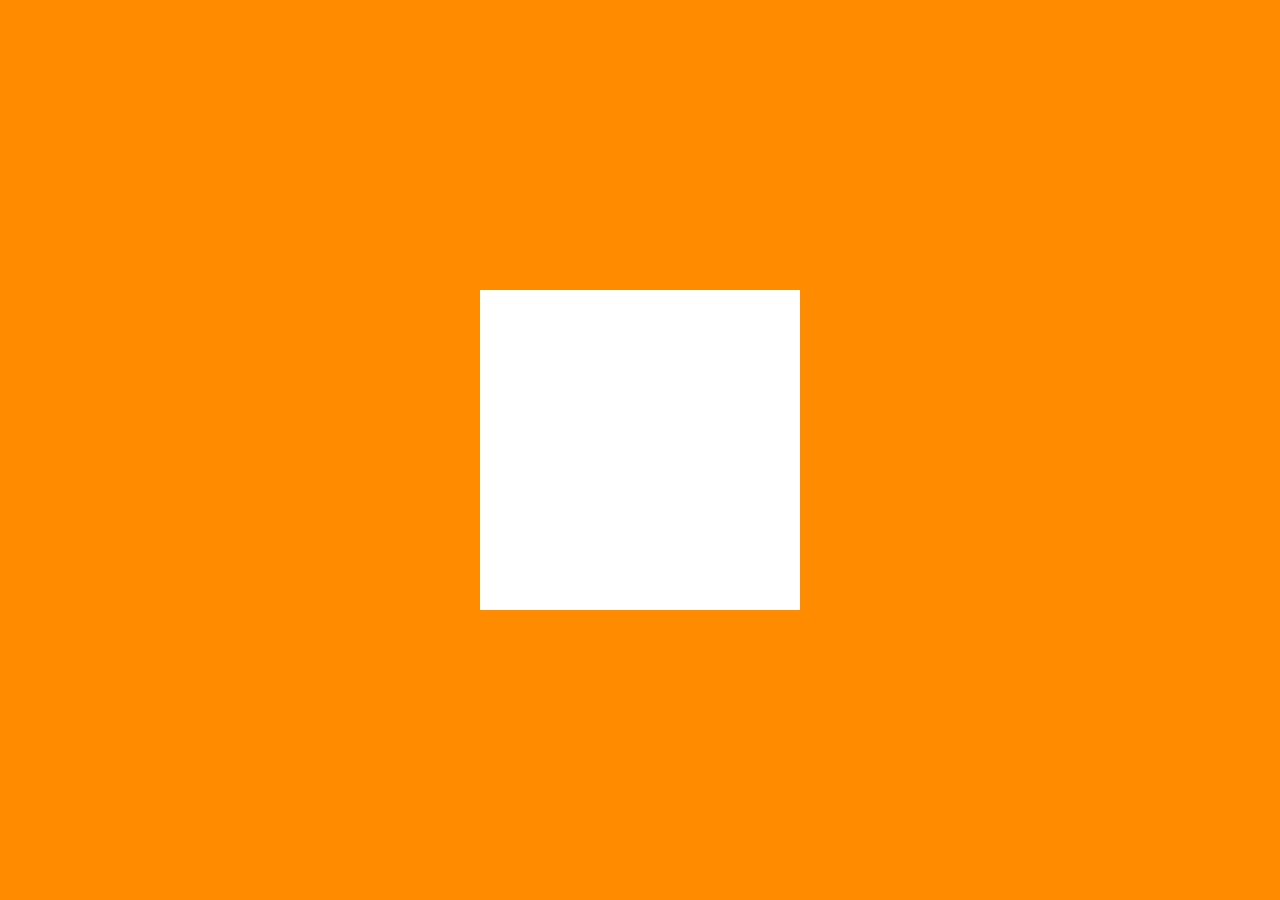
==== interface/index.html @ bd356cbc "spacebrew interface ipad" ====
<!DOCTYPE html>
<html>
<head lang="en">
	<meta charset="UTF-8">
	<title>iPad interface spacebrew helios cells </title>
	<script src="jquery-1.11.2.min.js" type="text/javascript"></script>
	<script src="sb-1.4.1.min.js" type="text/javascript"></script>
	<script type="text/javascript">
		$(function(){

			var SERVER = 'localhost',
				CLIENT_NAME = 'interface',
				CLIENT_DESCRIPTION = 'send touch position',
				PORT = 9000;

			var spacebrewClient = new Spacebrew.Client(SERVER,CLIENT_NAME, CLIENT_DESCRIPTION, PORT);

			spacebrewClient.addPublish('sendPosition','string','unknow position');
			spacebrewClient.addSubscribe('sendPosition','string');
			spacebrewClient.onOpen = function(){
				$('body').addClass('open');
			};
			spacebrewClient.onClose = function(){
				$('body').removeClass('open');
			};
			spacebrewClient.connect();

			function SendPosition(x,y){
				var position = {
					x: x,
					y: y,
					timestamp: Date.now()
				};
				spacebrewClient.send('sendPosition', 'string', JSON.stringify(position));
			}

			$('#map').on('mousemove',function(e){
				SendPosition(e.offsetX, e.offsetY)
			});
			$('#map').on('touchmove',function(e){

			});
		})
	</script>
	<style>
		html,body{
			background: darkorange;
			height:100vh;
			width:100vw;
			padding: 0;
			margin: 0;
			overflow: hidden;
		}
		body.open{
			background: #000;
		}
		#map{
			background: #fff;
			position:absolute;
			top:0;
			left:0;
			bottom:0;
			right:0;
			margin: auto;
		}
	</style>
</head>
<body>
<svg id="map" width="320" height="320">

</svg>
</body>
</html>
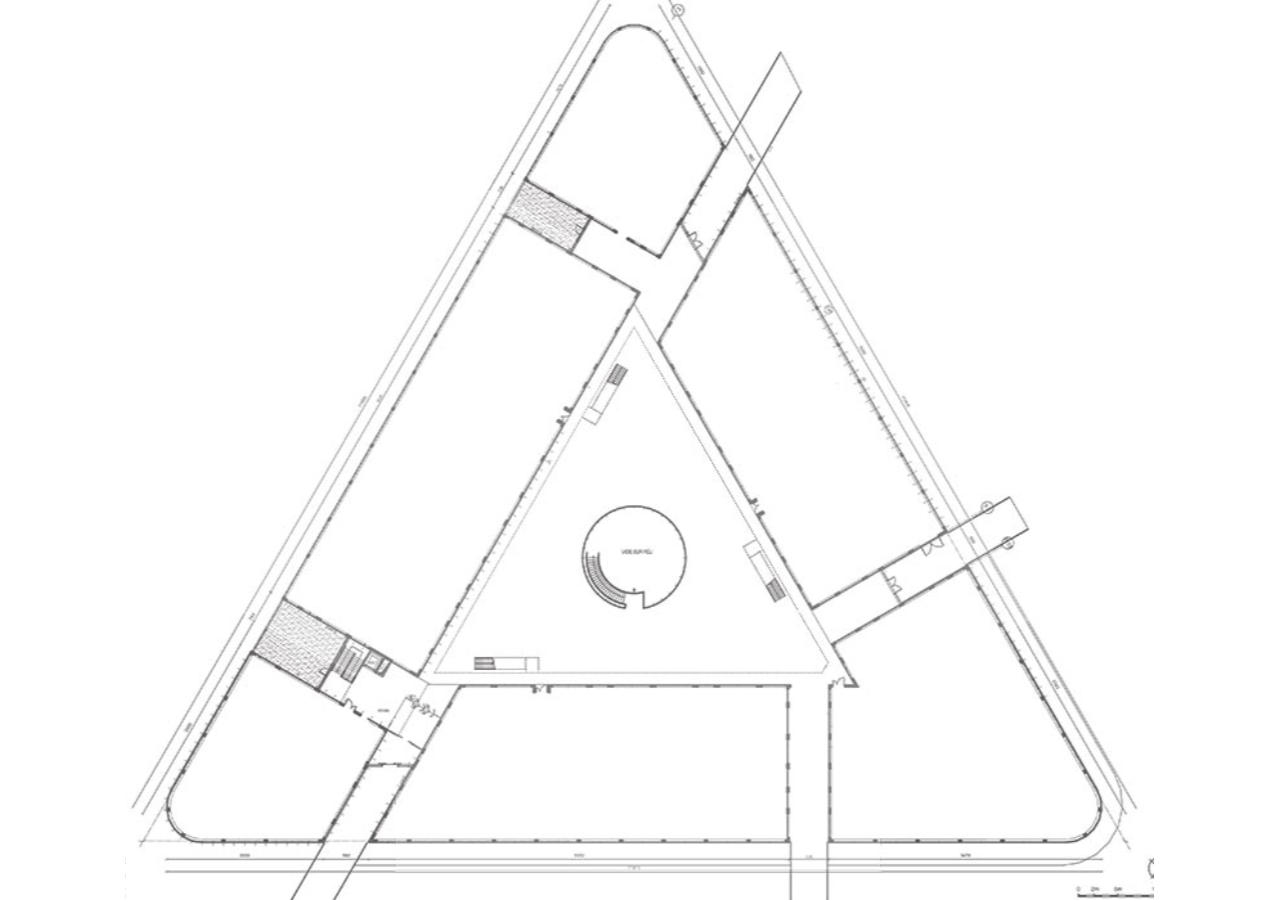
==== commit 1c682ba6: "interface iPad multitouch" ====
--- a/interface/index.html
+++ b/interface/index.html
@@ -2,72 +2,43 @@
 <html>
 <head lang="en">
 	<meta charset="UTF-8">
+	<meta name="apple-mobile-web-app-capable" content="yes">
+	<meta name="apple-mobile-web-app-status-bar-style" content="black">
+	<meta name="viewport" content="width = device-width, initial-scale = 1, user-scalable = no">
 	<title>iPad interface spacebrew helios cells </title>
+
+	<!-- jQuery -->
 	<script src="jquery-1.11.2.min.js" type="text/javascript"></script>
+	<!-- underscore -->
+	<script src="underscore-min.js" type="text/javascript"></script>
+	<!-- Snap.svg -->
+	<script src="snap.svg-min.js" type="text/javascript"></script>
+	<!-- Spacebrew -->
 	<script src="sb-1.4.1.min.js" type="text/javascript"></script>
-	<script type="text/javascript">
-		$(function(){
+	<!-- interface.js -->
+	<script src="interface.js" type="text/javascript"></script>
 
-			var SERVER = 'localhost',
-				CLIENT_NAME = 'interface',
-				CLIENT_DESCRIPTION = 'send touch position',
-				PORT = 9000;
+	<link rel="stylesheet" href="interface.css" />
 
-			var spacebrewClient = new Spacebrew.Client(SERVER,CLIENT_NAME, CLIENT_DESCRIPTION, PORT);
+</head>
 
-			spacebrewClient.addPublish('sendPosition','string','unknow position');
-			spacebrewClient.addSubscribe('sendPosition','string');
-			spacebrewClient.onOpen = function(){
-				$('body').addClass('open');
-			};
-			spacebrewClient.onClose = function(){
-				$('body').removeClass('open');
-			};
-			spacebrewClient.connect();
+<body>
 
-			function SendPosition(x,y){
-				var position = {
-					x: x,
-					y: y,
-					timestamp: Date.now()
-				};
-				spacebrewClient.send('sendPosition', 'string', JSON.stringify(position));
-			}
+<svg version="1.1"  id="map" width="800" height="700" viewBox="0 0 800 700" xmlns:xlink="http://www.w3.org/1999/xlink"  xml:space="preserve">
+	<pattern id="image" x="0" y="0" patternUnits="userSpaceOnUse" height="700" width="800">
+      <image x="0" y="0" xlink:href="plan.png" height="700" width="800"></image>
+    </pattern>
+	<rect height="700" width="800" fill="url(#image)" />
+</svg>
 
-			$('#map').on('mousemove',function(e){
-				SendPosition(e.offsetX, e.offsetY)
-			});
-			$('#map').on('touchmove',function(e){
+<div class="modal">
+	<button class="close"></button>
+	<form class="server">
+		<input placeholder="SERVER" name="SERVER" id="SERVER" type="text"/>
+		<button type="submit">VALIDER</button>
+	</form>
+</div>
 
-			});
-		})
-	</script>
-	<style>
-		html,body{
-			background: darkorange;
-			height:100vh;
-			width:100vw;
-			padding: 0;
-			margin: 0;
-			overflow: hidden;
-		}
-		body.open{
-			background: #000;
-		}
-		#map{
-			background: #fff;
-			position:absolute;
-			top:0;
-			left:0;
-			bottom:0;
-			right:0;
-			margin: auto;
-		}
-	</style>
-</head>
-<body>
-<svg id="map" width="320" height="320">
+</body>
 
-</svg>
-</body>
 </html>--- a/interface/interface.css
+++ b/interface/interface.css
@@ -0,0 +1,82 @@
+@charset "UTF-8";
+html, body {
+  height: 100vh;
+  width: 100vw;
+  padding: 0;
+  margin: 0;
+  top: 0;
+  bottom: 0;
+  left: 0;
+  right: 0;
+  position: relative;
+  overflow: hidden; }
+
+@-webkit-keyframes blink {
+  0% {
+    background: #999; }
+  100% {
+    background: #333; } }
+
+@keyframes blink {
+  0% {
+    background: #999; }
+  100% {
+    background: #333; } }
+body {
+  -webkit-animation: blink .8s infinite alternate-reverse;
+          animation: blink .8s infinite alternate-reverse; }
+  body.open {
+    -webkit-transition: background 1s;
+            transition: background 1s;
+    background: #fff;
+    -webkit-animation: none;
+            animation: none; }
+
+#map {
+  position: absolute;
+  top: 0;
+  left: 0;
+  bottom: 0;
+  right: 0;
+  width: 100%;
+  height: 100%;
+  margin: auto; }
+
+button, input {
+  appearance: none;
+  color: #000;
+  background: #fff;
+  height: 20px;
+  line-height: 20px;
+  display: inline-block;
+  border: none;
+  border-radius: 4px;
+  padding: 0 10px 0; }
+
+.modal {
+  display: none;
+  border-radius: 20px;
+  border-radius: 0 0 20px #666;
+  background: rgba(0, 0, 0, 0.8);
+  color: #fff;
+  padding: 20px;
+  position: absolute;
+  margin: auto;
+  top: 0;
+  left: 0;
+  bottom: 0;
+  right: 0;
+  width: 300px;
+  height: 100px; }
+  .modal .close {
+    font-size: 20px;
+    width: 20px;
+    right: 20px;
+    padding: 0;
+    position: absolute;
+    text-align: center; }
+    .modal .close:after {
+      content: '✕';
+      font-family: Arial;
+      display: block; }
+/*# sourceMappingURL=interface.css.map */